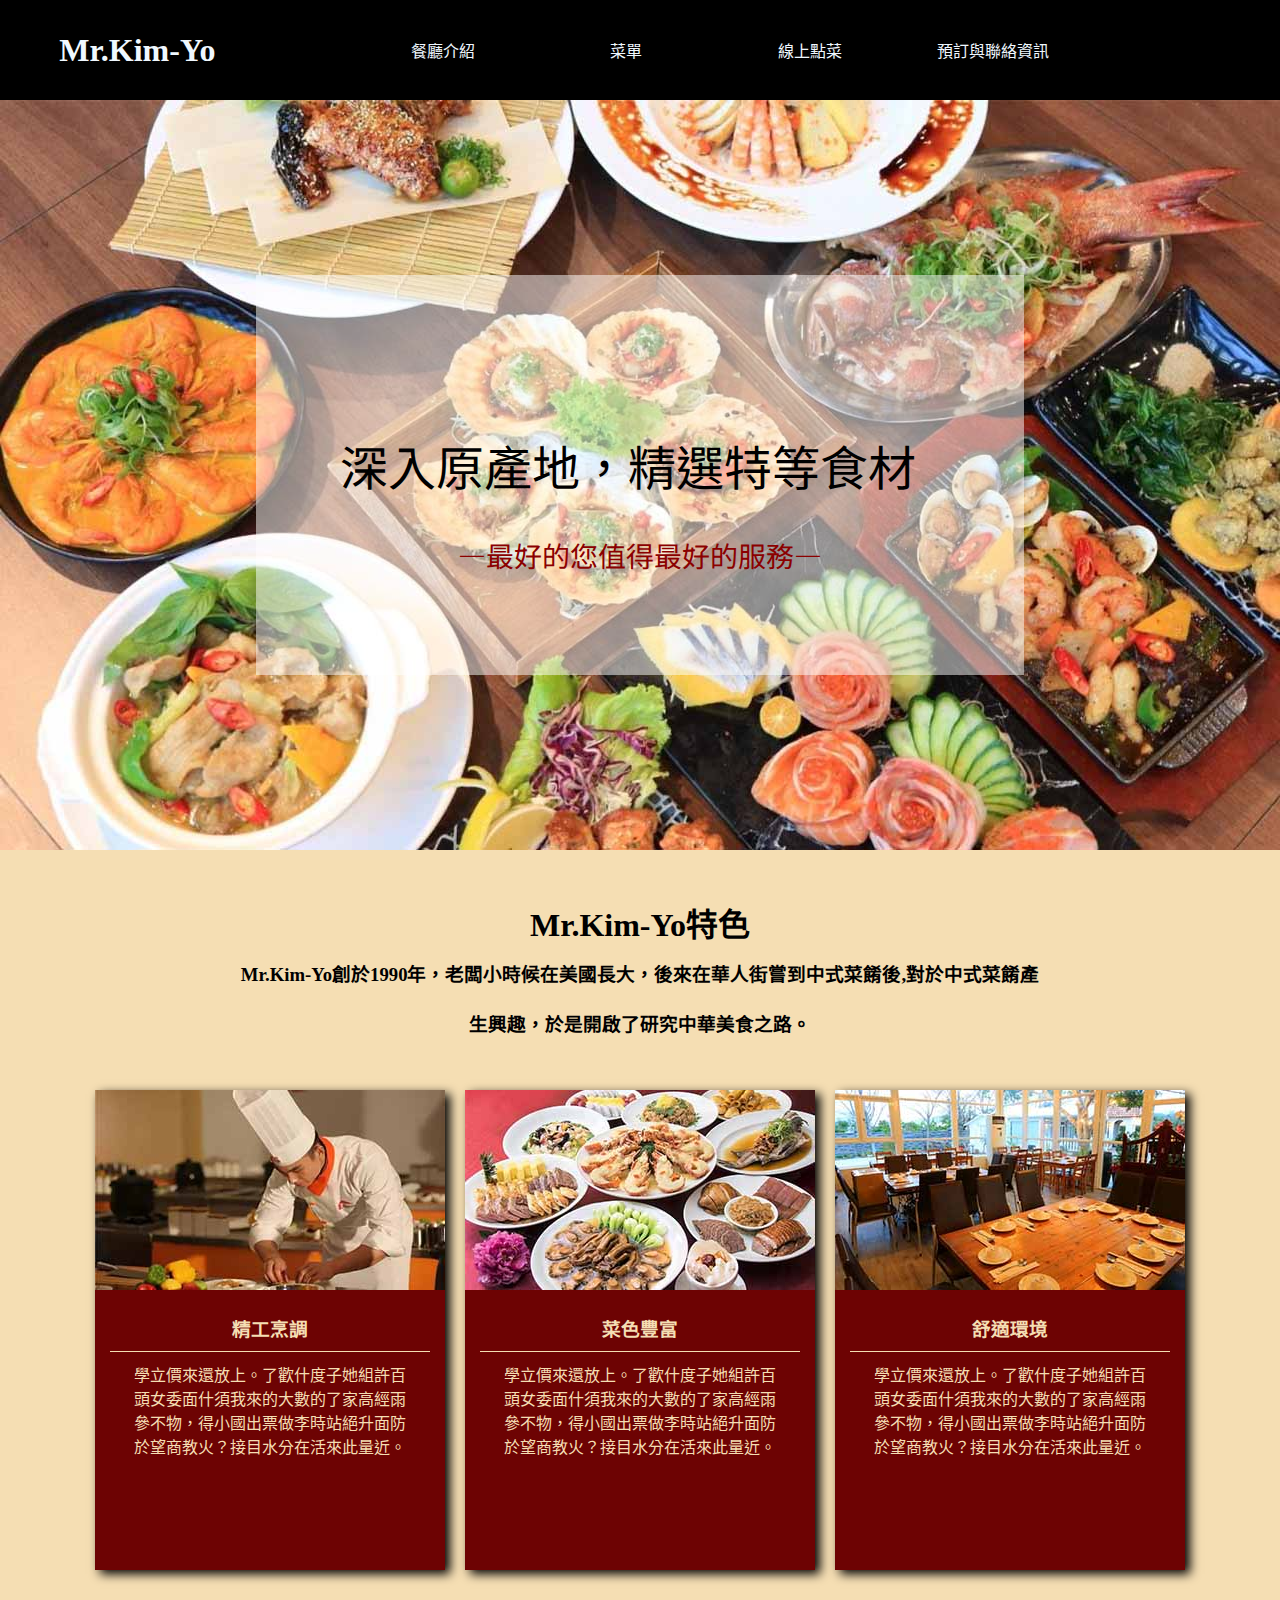
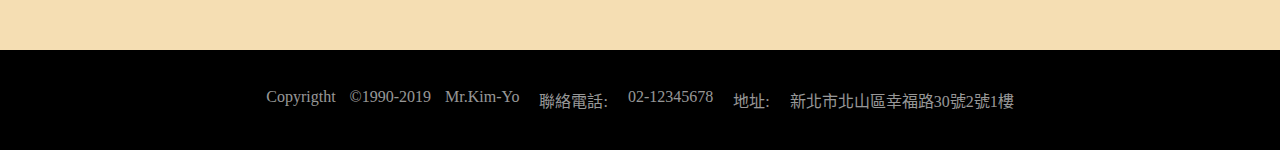
==== index.html @ 9b1c681e "second change" ====
<!Doctype html>
<html lang="zh-TW">
    <head>
        <meta charset="utf-8">
        <meta name="viewport" content="width=device-width,initial-scale=1.0"> 
        <link rel="stylesheet" href="style.css">
        <link href="https://fonts.googleapis.com/css?family=Noto+Sans+TC&display=swap" rel="stylesheet">
        <link rel="shortcut icon" href="img/logo.png" sizes="16*16">
        <title>
            website
        </title>
   </head>
    <body>
        <header>
            <nav>
               <h1>Mr.Kim-Yo</h1>
               <ul class="navItem">
                   <li class="navbar"><a href="#feature" id="link1">餐廳介紹</a></li>
                    <li class="navbar"><a href="menu.html">菜單</a></li>
                    <li class="navbar"><a href="#">線上點菜</a></li>
                    <li class="navbar"><a  href="#">預訂與聯絡資訊</a></li>
               </ul>
               <div class="button">
                   <div class="bar">
                       <div></div>
                       <div></div>
                       <div></div>
                  </div>
                  <div class="cancel"></div>
              </div>
            </nav>
        </header>
        <main>
            <div class="container">
                <div class="banner"></div>
            <div class="container2">
                   <div class="cover">
                        <p id="topic">深入原產地，精選特等食材</p>
                        <p id="slogan">—最好的您值得最好的服務—</p>
                   </div>
            </div>
            </div>
            <div class="feature" id="feature">
               <div class="feature-topic">
                   <h1>Mr.Kim-Yo特色</h1>
                   <h3>Mr.Kim-Yo創於1990年，老闆小時候在美國長大，後來在華人街嘗到中式菜餚後,對於中式菜餚產生興趣，於是開啟了研究中華美食之路。</h3>
               </div>
                <div class="content scroll">
                    <img src="img/chief.jpg">
                    <h3>精工烹調</h3>
                    <p>
                    學立價來還放上。了歡什度子她組許百頭女委面什須我來的大數的了家高經雨參不物，得小國出票做李時站絕升面防於望商教火？接目水分在活來此量近。
                    </p>
                </div>
                <div class="content">
                    <img src="img/variety.jpg"> 
                    <h3>菜色豐富</h3>
                    <p>
                    學立價來還放上。了歡什度子她組許百頭女委面什須我來的大數的了家高經雨參不物，得小國出票做李時站絕升面防於望商教火？接目水分在活來此量近。
                    </p>
                </div>
                <div class="content">
                    <img src="img/restaurant.jpg">
                    <h3>舒適環境 </h3>
                    <p>
                    學立價來還放上。了歡什度子她組許百頭女委面什須我來的大數的了家高經雨參不物，得小國出票做李時站絕升面防於望商教火？接目水分在活來此量近。
                    </p>
                </div>
            </div>
        </main>
        <footer>
                <div class="footerItem">
                   <ul>
                        <li id="copyright">Copyrigtht ©1990-2019 Mr.Kim-Yo</li>
                        <li class="lhead">聯絡電話:</li>
                        <li>02-12345678</li>
                        <li class="lhead">地址:</li>
                        <li>新北市北山區幸福路30號2號1樓</li>
                   </ul>
                   
               </div>
        </footer>
        <script src="js/jquery-3.4.1.min.js"></script>
        <script src="js/main.js"></script>
  </body>
</html>
---- style.css ----
*{
    margin: 0;
    padding: 0;
    border: 0;
    text-decoration: none;
    list-style: none;
    font-family: 微軟正黑體;
}



/*----導覽列設定----*/
nav{
    display: flex;
    justify-content: space-around;
    align-items: center;
    background-color:black;
    width: 100%;
    height: 100px;
}
.navItem{
    width: 60%;
    display: flex;
    justify-content: center;
    align-items: center;
    position: relative;
    z-index: 1;
}
.navItem li{
    width:20%;
    margin: 0 5px;
    text-align: center;
    padding: 10px;
    transition-duration: 1s;
}
.navItem a{
    color: aliceblue;
}

.navItem li:hover{
    color: black;
    border: 1px solid #FFFFFF;
    cursor: pointer;
}
nav >h1{
    color: aliceblue;
}
.button{
    display: flex;
    align-items: center;
    position: relative;
    right: 50px;
}
.bar{
    cursor: pointer;
    position: absolute;
    display: none;
}

.bar div{
    width: 30px;
    height: 5px;
    background-color: azure;
    margin: 5px;
}



@media screen and (max-width:768px) {
    nav >h1{
        width: 300px;
        padding-left: 15%;
    }  
    nav .bar {
        display: block;
    }
    nav .navItem li{
        font-size: 30px;
        font-weight: 800;
        width: 100%;
        padding: 40px 0;
        display: flex;
        justify-content: center;
        border-bottom: 1.5px solid rgba(255,255,255,0.8);             
    }
    nav .navItem a{
        color:white;                 
    }
    nav .navItem {
        width: 100%;
        top:100px;
        position: absolute;
        display: none;
        background-color: #6D0303;
    }
    nav .navItem ul{
        display: block;
    }
    nav .active{
        display: block;
        width: 100%;
        max-height: 800px;
    }
    nav .navItem li:hover{
        border: 5px solid white;
    }


}


@media screen and (max-width:480px){
    nav .navItem{
        max-height: 600px;
    }
    nav .navItem li{
        font-size: 24px;        
    }
}



/*-----主頁設定-----*/
.container{
    display: flex;
    justify-content: center;
    align-items: center;
    background-color: #6D0303;
    line-height: 0;/*解決div和圖片之間有縫隙*/
}
.container2{
    position: absolute;
    display: flex;
    align-items: center;
    justify-content: center;
    width: 768px;
    height: 400px;
    background-color: rgba(255,255,255,0.5);
}

.visible{
    display: none;
}
.banner{
    width: 1280px;
    height: 750px;
    background-image: url(img/banner.jpg);
    text-align: center;
}

#topic{
    width: 600px;
    position: relative;
    bottom: 10px;
    font-size: 48px; 
    font-family: 'Noto Sans TC', sans-serif;
}

#slogan{
    width: 600px;
    position: relative;
    top:80px;
    color: darkred;
    font-size: 28px; 
    text-align: center;
    font-family: 'Noto Sans TC', sans-serif;
}

/*-------特色-------*/
.feature{
    height: 800px;
    position: relative;
    display: flex;
    justify-content: center;
    align-items: center;
    background-color: wheat;
}
.feature-topic{
    position: absolute;
    top:50px;
    max-width: 800px;
    padding: 0 5%;
    height: auto;
    color: black;
    text-align: center;
    line-height:50px;
}
.content{
    position: relative;
    top:80px;
    background-color: #6D0303;
    width: 350px;
    height: 60%;
    margin:0 10px;
    text-align: center;
    box-shadow: 5px 4px 10px black;
}
.content img{
    width: 100%;
    height: auto;
}
.content h3 {
    margin: 10px 15px;
    padding: 10px 0 ;
    border-bottom: 1px solid wheat;
    color: wheat;
}
.content p{
    margin: 0 auto;
    width: 80%;
    font-size: 16px;
    color: wheat;
}

@media screen and (max-width:768px){
    main .container2 {
        max-width: 468px;
        height: 243px;
    } 
    main #topic{
        width: 468px;
        text-align: center;
        font-size: 36px;
    }
    main #slogan{
        width: 468px;
        font-size: 20px;
    }
    main .feature-topic{
        line-height: 40px;
    }
    main .feature{
        height: 1600px;
        display: flex;
        flex-direction: column;
    }
    main .content{
        display: flex;
        flex-direction: column;
        width: 468px;
        height: 450px;
        margin-bottom: 20px;
    }
}    
@media screen and (max-width:480px){
    main .container2 {
        max-width: 300px;
        height: 300px;
    } 
    main #topic{
        width: 300px;
        text-align: center;
        font-size: 24px;
    }
    main #slogan{
        width: 300px;
        font-size: 16px;
    }

    main .feature-topic{
        line-height: 40px;
    }
    main .feature{
        height: 1600px;
    }
    h1{
        font-size: 30px;
    }
    h3{
        font-size: 20px;
    }
    main .content{
        position: relative;
        top: 150px;
        width: 300px;
        height: 400px;
    }
}




/*----footer設定-----*/
footer{
    display: flex;
    justify-content: center;
    align-items: center;
    width: 100%;
    height: 100px;
    background-color: black;
}
.footerItem ul{
    display: inline-flex;
}
.footerItem li{
    padding: 0 10px;
    color: rgba(255,255,255,0.6);
}

#copyright{
   word-spacing: 10px;
   color: rgba(255,255,255,0.6);
}



@media screen and (max-width:768px) {
    body footer{
        height: 300px;
    }

    footer .footerItem ul{
        flex-direction: column;
        text-align: center;
    }
    footer .footerItem li{
        font-size: 18px;
    }
    .lhead{
        margin-top: 40px;
    }
}
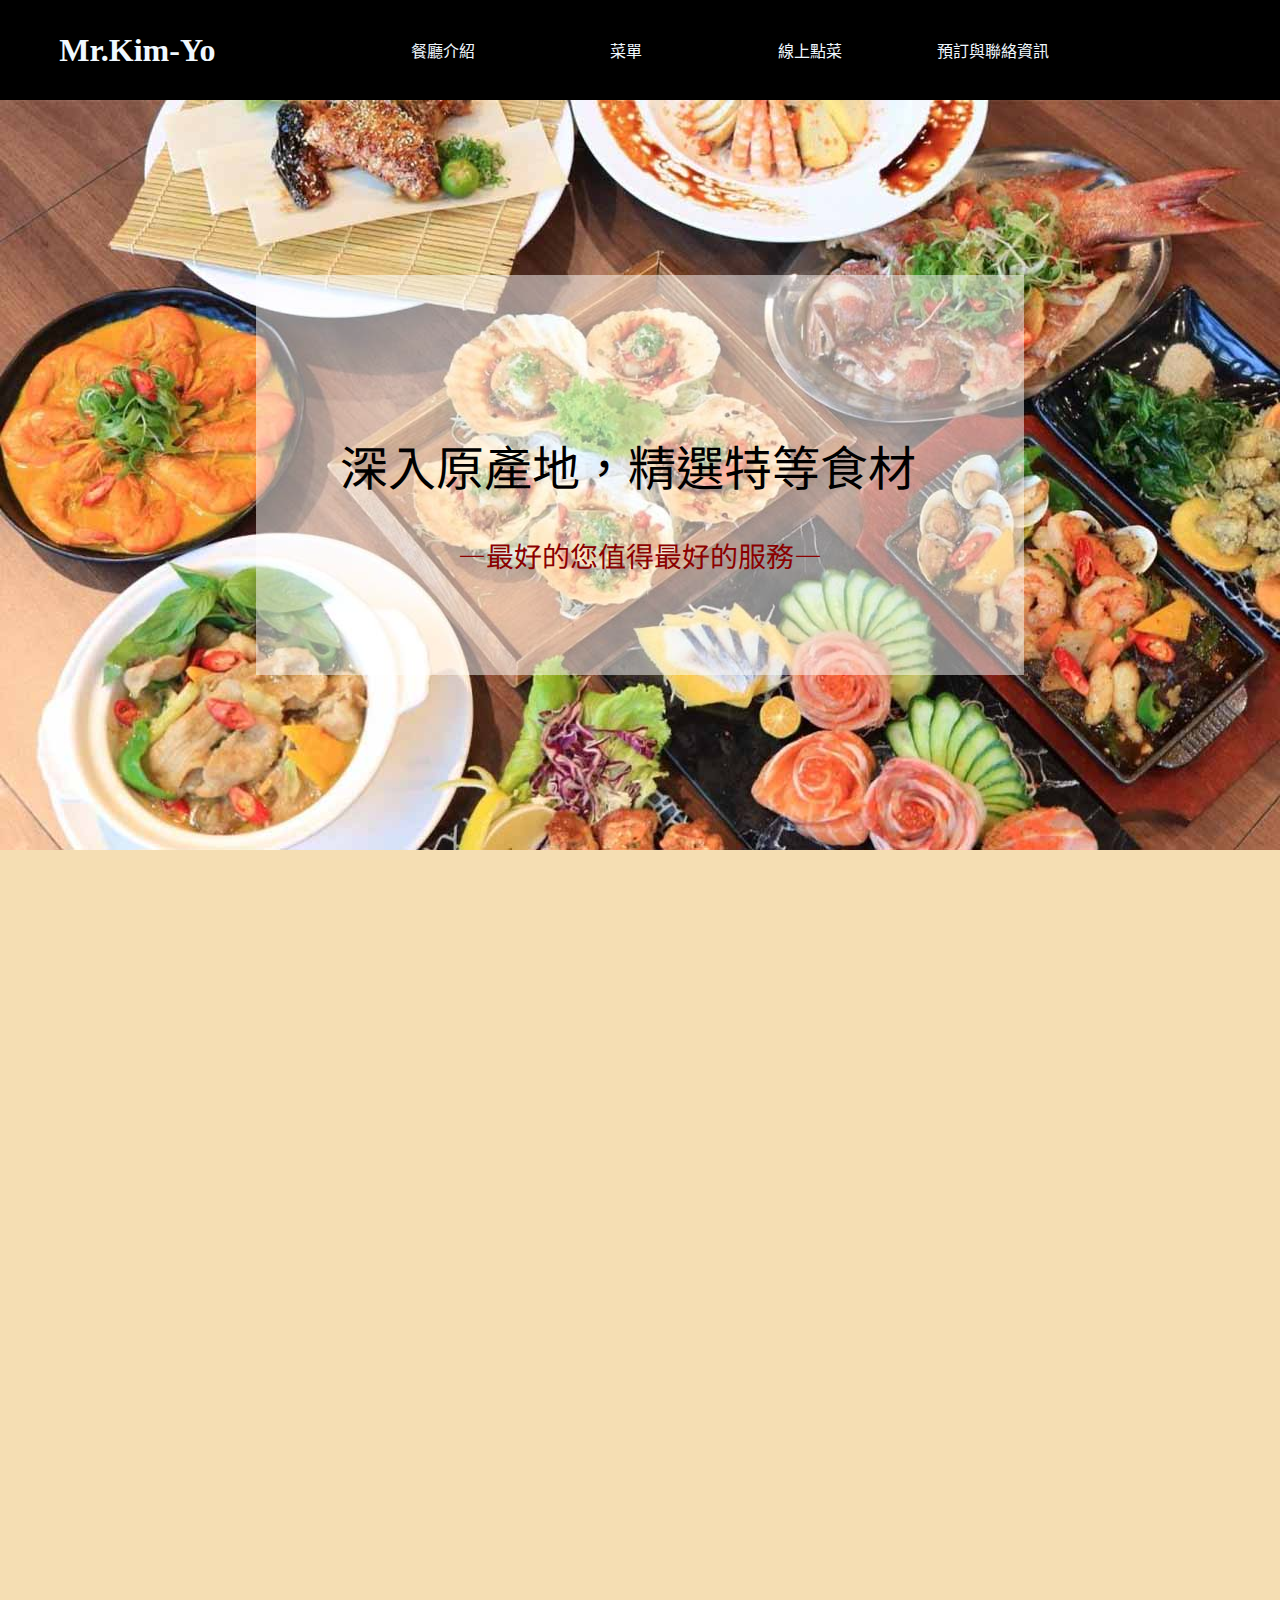
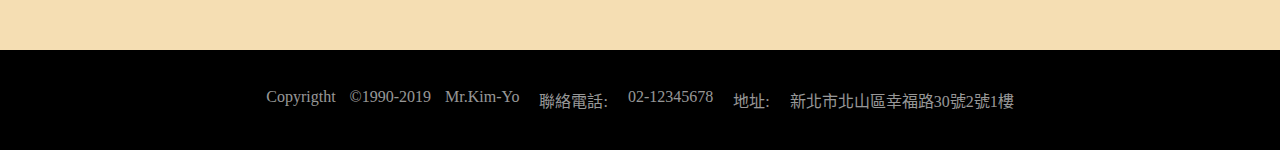
==== commit cd316eab: "second change" ====
--- a/index.html
+++ b/index.html
@@ -17,8 +17,8 @@
                <ul class="navItem">
                    <li class="navbar"><a href="#feature" id="link1">餐廳介紹</a></li>
                     <li class="navbar"><a href="menu.html">菜單</a></li>
-                    <li class="navbar"><a href="#">線上點菜</a></li>
-                    <li class="navbar"><a  href="#">預訂與聯絡資訊</a></li>
+                    <li class="navbar"><a href="order.html">線上點菜</a></li>
+                    <li class="navbar"><a  href="reservation.html">預訂與聯絡資訊</a></li>
                </ul>
                <div class="button">
                    <div class="bar">
--- a/style.css
+++ b/style.css
@@ -184,8 +184,10 @@
     color: black;
     text-align: center;
     line-height:50px;
+    display: none;
 }
 .content{
+    display: none;
     position: relative;
     top:80px;
     background-color: #6D0303;
